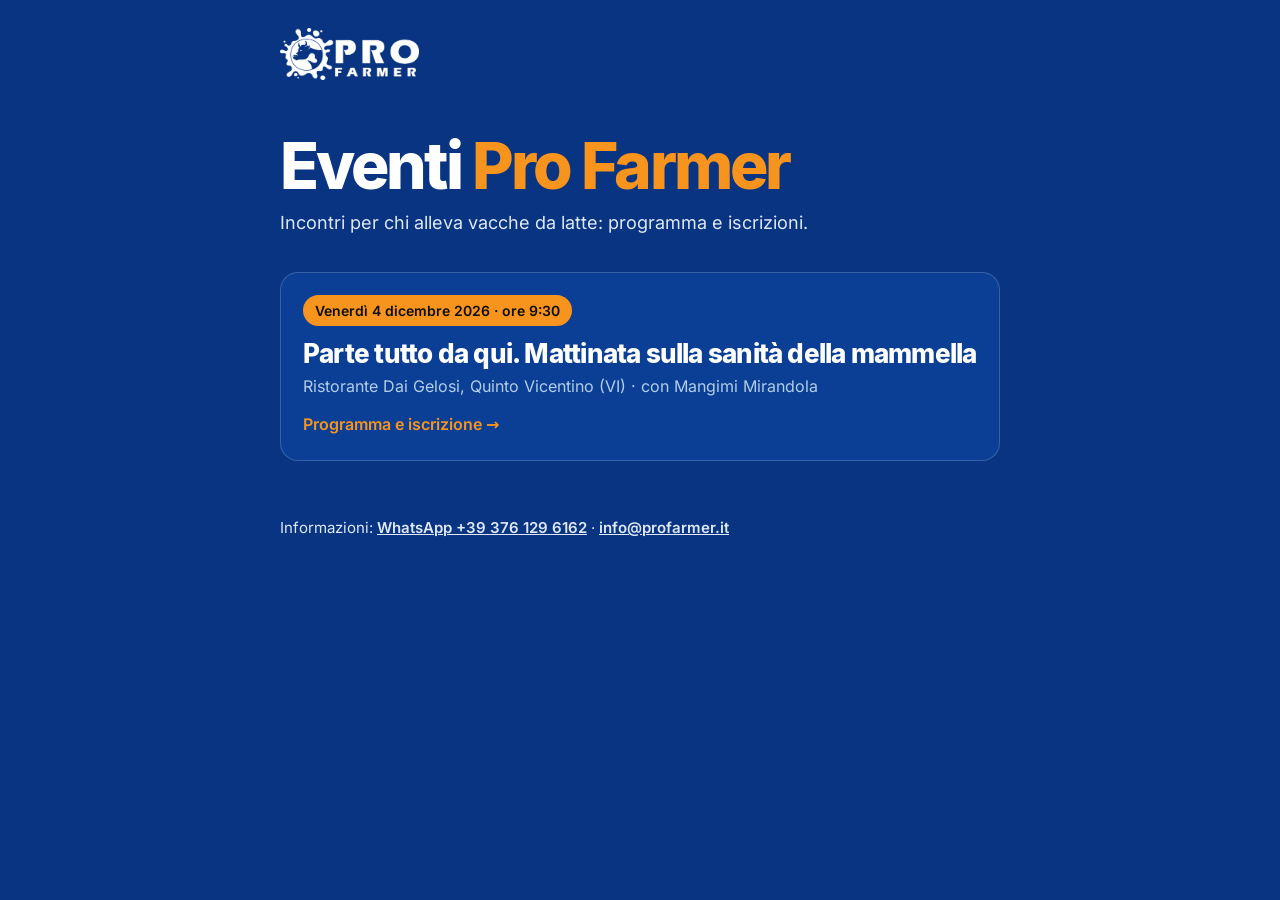
==== index.html @ bd3e347e "Eventi Pro Farmer: home e pagina della mattinata del 4/12 (spostata da riposa.profarmer.it) Co-Autho" ====
<!doctype html>
<html lang="it">
<head>
<meta charset="utf-8">
<meta name="viewport" content="width=device-width,initial-scale=1,viewport-fit=cover">
<title>Eventi Pro Farmer</title>
<meta name="description" content="Gli eventi di Pro Farmer per la zootecnia da latte: programma e iscrizioni.">
<meta name="theme-color" content="#083481">
<link rel="icon" type="image/png" sizes="32x32" href="assets/favicon-32.png">
<link rel="apple-touch-icon" href="assets/apple-touch-icon.png">
<link rel="canonical" href="https://eventi.profarmer.it/">
<style>
/* Eventi Pro Farmer: un elenco degli eventi aperti. Per aggiungerne uno, vedi README.md */
@font-face{font-family:Inter;src:url(assets/font/inter-400.woff2) format("woff2");font-weight:400;font-display:swap}
@font-face{font-family:Inter;src:url(assets/font/inter-600.woff2) format("woff2");font-weight:600 700;font-display:swap}
@font-face{font-family:Inter;src:url(assets/font/inter-800.woff2) format("woff2");font-weight:800 900;font-display:swap}
:root{--blu:#083481;--azzurro:#3DBDEC;--cielo:#B2CEE7;--arancio:#F7941D;--margine:20px}
*{box-sizing:border-box}
html{-webkit-text-size-adjust:100%}
body{margin:0;font-family:Inter,system-ui,-apple-system,sans-serif;background:var(--blu);color:#fff;line-height:1.5;-webkit-font-smoothing:antialiased;min-height:100vh}
a{color:inherit}
.contenitore{max-width:760px;margin:0 auto;padding:max(28px,env(safe-area-inset-top)) var(--margine) calc(48px + env(safe-area-inset-bottom))}
.pf{height:52px;width:auto;display:block}
h1{font-size:clamp(40px,10vw,64px);font-weight:900;letter-spacing:-.045em;line-height:.95;margin:56px 0 12px}
h1 em{font-style:normal;color:var(--arancio)}
.intro{color:#dfe8f5;font-size:18px;margin:0 0 36px;max-width:34em}
.evento{display:block;text-decoration:none;background:#0B3F96;border:1px solid rgba(255,255,255,.18);border-radius:18px;padding:22px 22px 24px;transition:transform .15s ease,border-color .15s ease}
.evento:hover{border-color:rgba(255,255,255,.45)}
.evento:active{transform:scale(.99)}
.evento + .evento{margin-top:14px}
.quando{display:inline-block;background:var(--arancio);color:#0E0E0E;font-weight:700;font-size:14px;border-radius:999px;padding:5px 12px}
.evento h2{font-size:26px;font-weight:900;letter-spacing:-.03em;line-height:1.1;margin:14px 0 6px}
.evento p{margin:0;color:var(--cielo)}
.vai{display:inline-block;margin-top:14px;font-weight:700;color:var(--arancio)}
footer{margin-top:56px;font-size:15px;color:#dfe8f5}
footer a{font-weight:700}
@media(prefers-reduced-motion:reduce){.evento{transition:none}}
</style>
</head>
<body>
<div class="contenitore">
  <a href="https://profarmer.it"><img class="pf" src="assets/pf_bianco.png" alt="Pro Farmer" width="360" height="136"></a>
  <h1>Eventi <em>Pro Farmer</em></h1>
  <p class="intro">Incontri per chi alleva vacche da latte: programma e iscrizioni.</p>

  <a class="evento" href="mammella/">
    <span class="quando">Venerdì 4 dicembre 2026 · ore 9:30</span>
    <h2>Parte tutto da qui. Mattinata sulla sanità della mammella</h2>
    <p>Ristorante Dai Gelosi, Quinto Vicentino (VI) · con Mangimi Mirandola</p>
    <span class="vai">Programma e iscrizione →</span>
  </a>

  <footer>Informazioni: <a href="https://wa.me/393761296162">WhatsApp +39 376 129 6162</a> · <a href="mailto:info@profarmer.it">info@profarmer.it</a></footer>
</div>
</body>
</html>
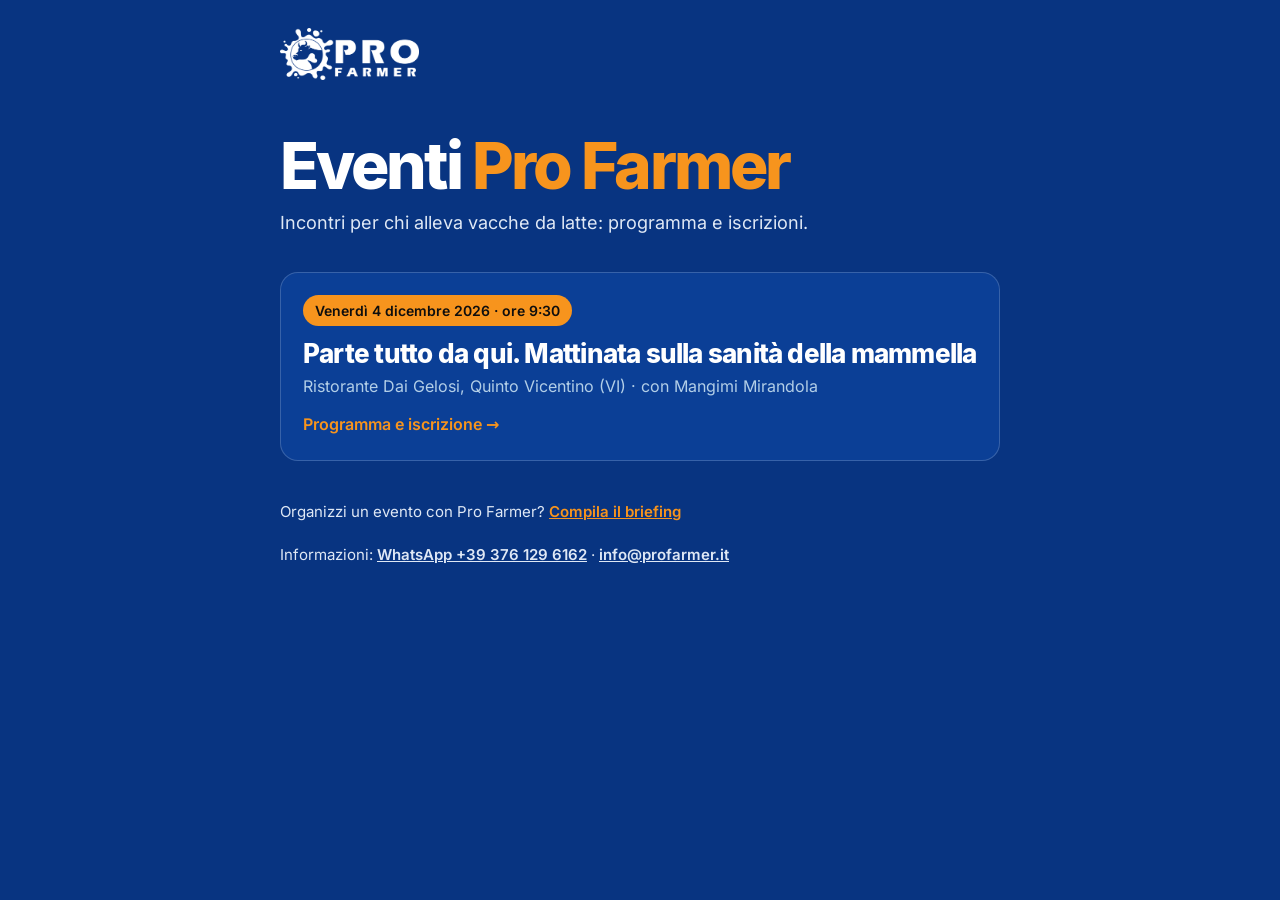
==== commit 93513cb6: "Briefing evento spostato qui da SiteGround (eventi.profarmer.it/briefing/) Co-Authored-By: Claude Op" ====
--- a/index.html
+++ b/index.html
@@ -32,8 +32,10 @@
 .evento h2{font-size:26px;font-weight:900;letter-spacing:-.03em;line-height:1.1;margin:14px 0 6px}
 .evento p{margin:0;color:var(--cielo)}
 .vai{display:inline-block;margin-top:14px;font-weight:700;color:var(--arancio)}
-footer{margin-top:56px;font-size:15px;color:#dfe8f5}
+footer{margin-top:20px;font-size:15px;color:#dfe8f5}
 footer a{font-weight:700}
+.briefing{margin:40px 0 0;font-size:15px;color:#dfe8f5}
+.briefing a{font-weight:700;color:var(--arancio)}
 @media(prefers-reduced-motion:reduce){.evento{transition:none}}
 </style>
 </head>
@@ -50,6 +52,8 @@
     <span class="vai">Programma e iscrizione →</span>
   </a>
 
+  <p class="briefing">Organizzi un evento con Pro Farmer? <a href="briefing/">Compila il briefing</a></p>
+
   <footer>Informazioni: <a href="https://wa.me/393761296162">WhatsApp +39 376 129 6162</a> · <a href="mailto:info@profarmer.it">info@profarmer.it</a></footer>
 </div>
 </body>
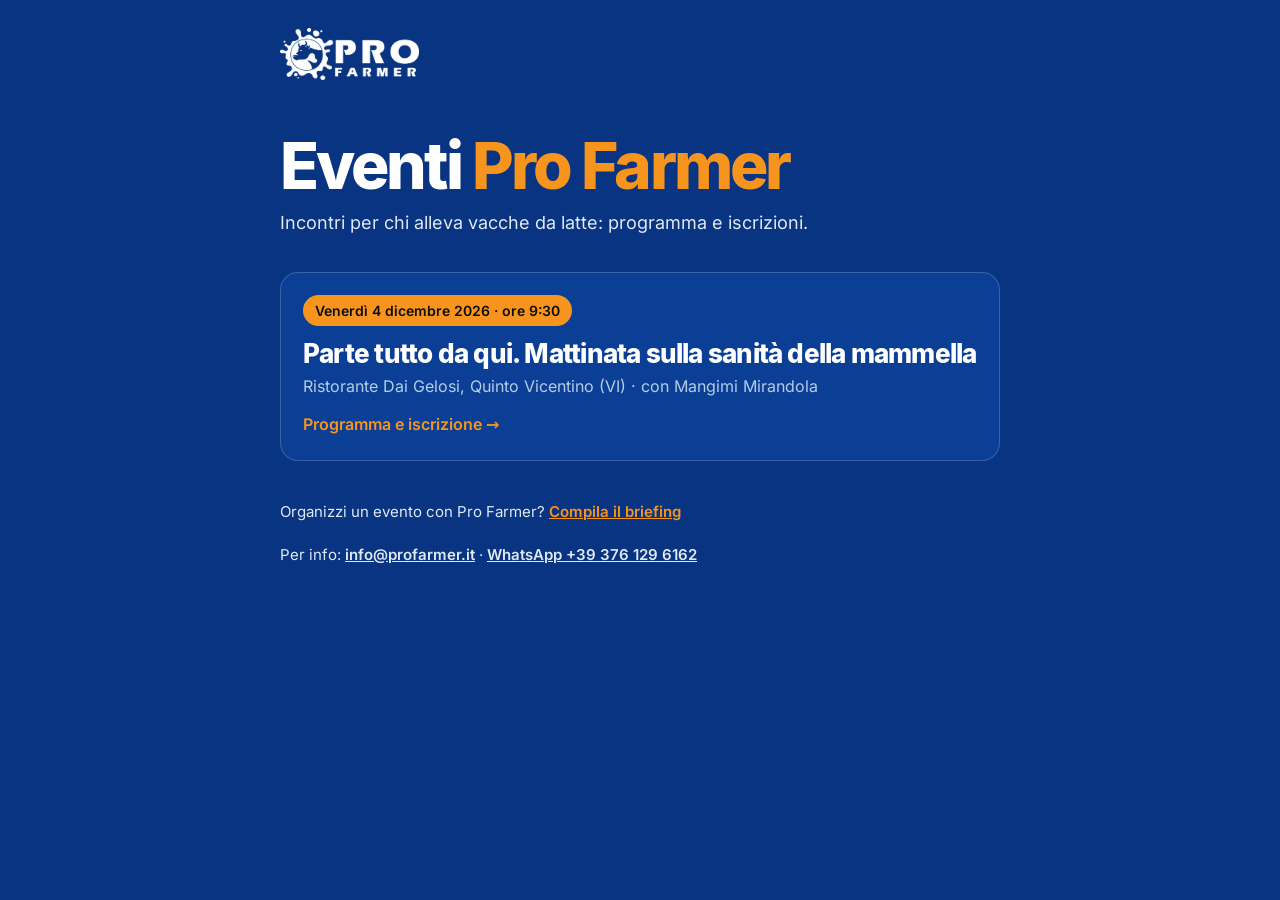
==== commit 6bb3323d: "Home eventi: «Per info» come negli altri materiali Co-Authored-By: Claude Opus 5.5 <noreply@anthropi" ====
--- a/index.html
+++ b/index.html
@@ -9,6 +9,11 @@
 <link rel="icon" type="image/png" sizes="32x32" href="assets/favicon-32.png">
 <link rel="apple-touch-icon" href="assets/apple-touch-icon.png">
 <link rel="canonical" href="https://eventi.profarmer.it/">
+<meta property="og:title" content="Eventi Pro Farmer">
+<meta property="og:description" content="Incontri per chi alleva vacche da latte: programma e iscrizioni.">
+<meta property="og:image" content="https://eventi.profarmer.it/mammella/anteprima.jpg?v=2">
+<meta property="og:image:width" content="1200">
+<meta property="og:image:height" content="630">
 <style>
 /* Eventi Pro Farmer: un elenco degli eventi aperti. Per aggiungerne uno, vedi README.md */
 @font-face{font-family:Inter;src:url(assets/font/inter-400.woff2) format("woff2");font-weight:400;font-display:swap}
@@ -54,7 +59,7 @@
 
   <p class="briefing">Organizzi un evento con Pro Farmer? <a href="briefing/">Compila il briefing</a></p>
 
-  <footer>Informazioni: <a href="https://wa.me/393761296162">WhatsApp +39 376 129 6162</a> · <a href="mailto:info@profarmer.it">info@profarmer.it</a></footer>
+  <footer>Per info: <a href="mailto:info@profarmer.it">info@profarmer.it</a> · <a href="https://wa.me/393761296162">WhatsApp +39 376 129 6162</a></footer>
 </div>
 </body>
 </html>
